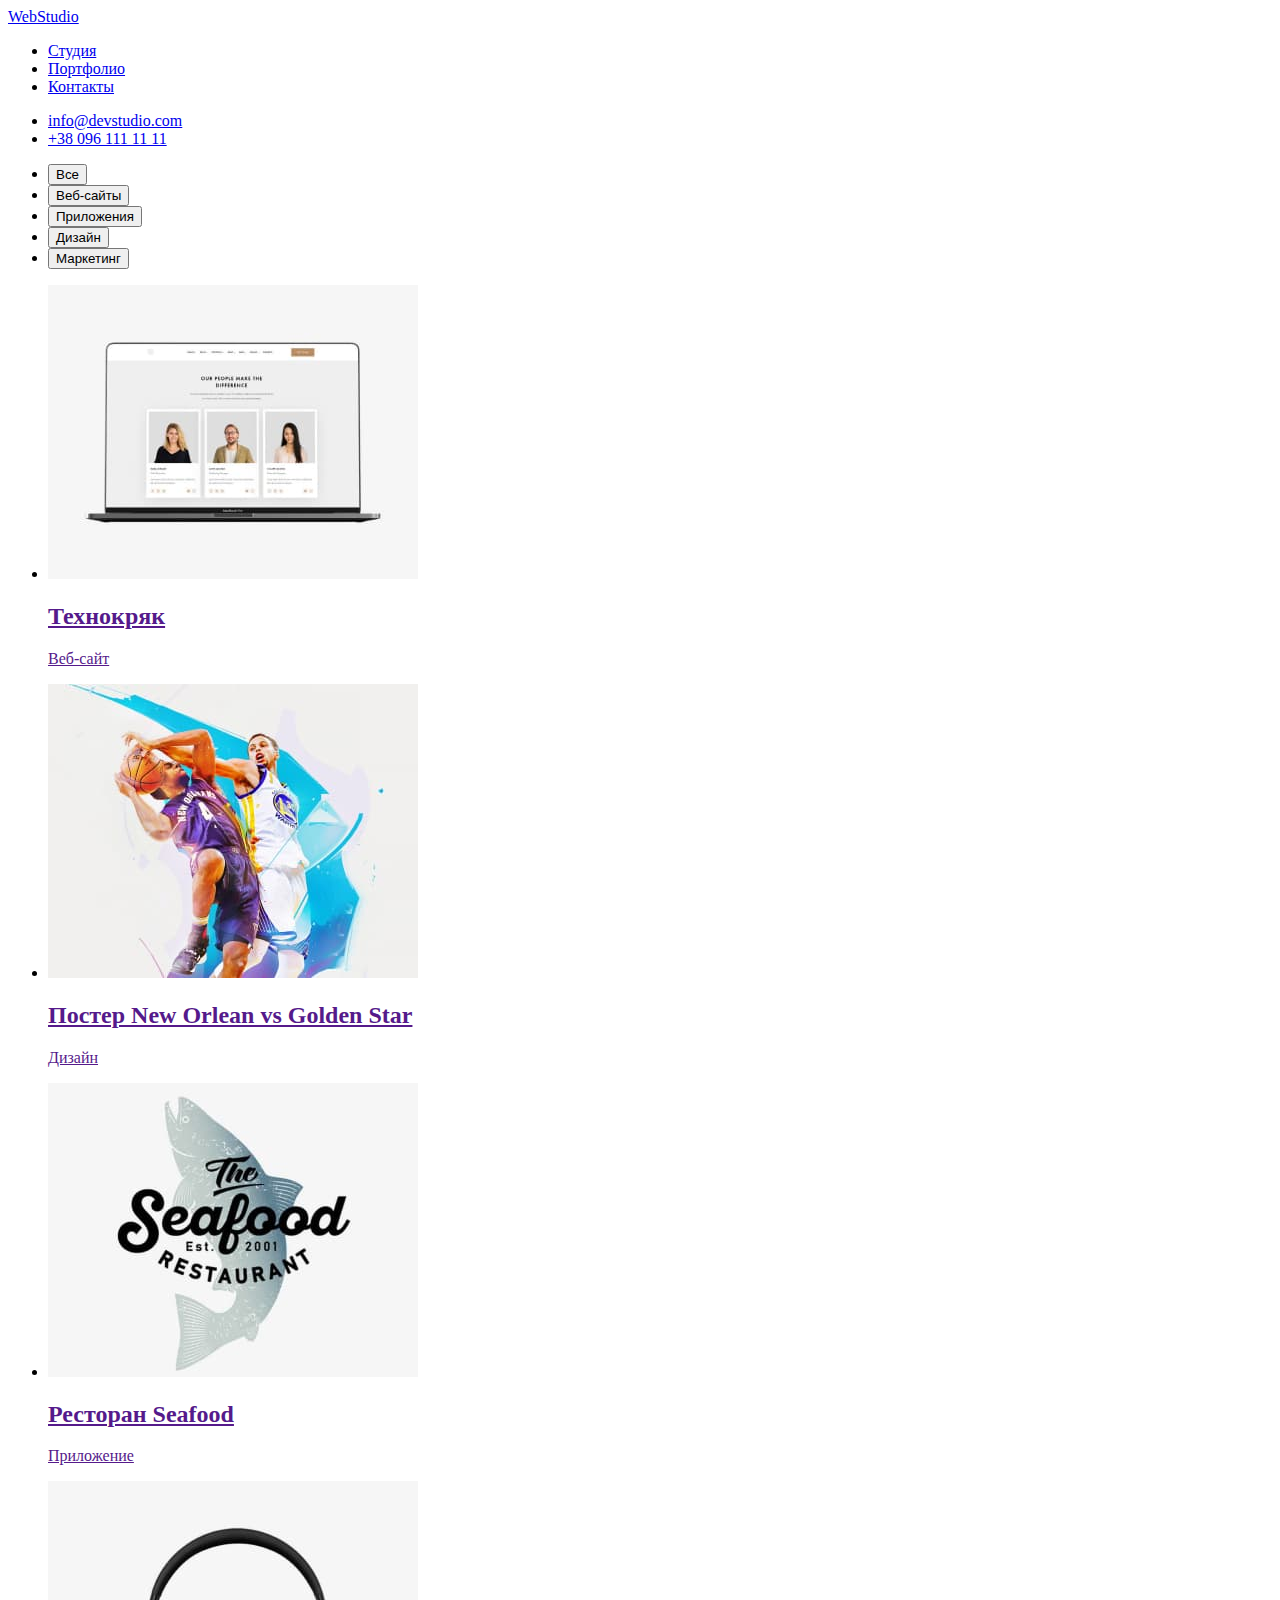
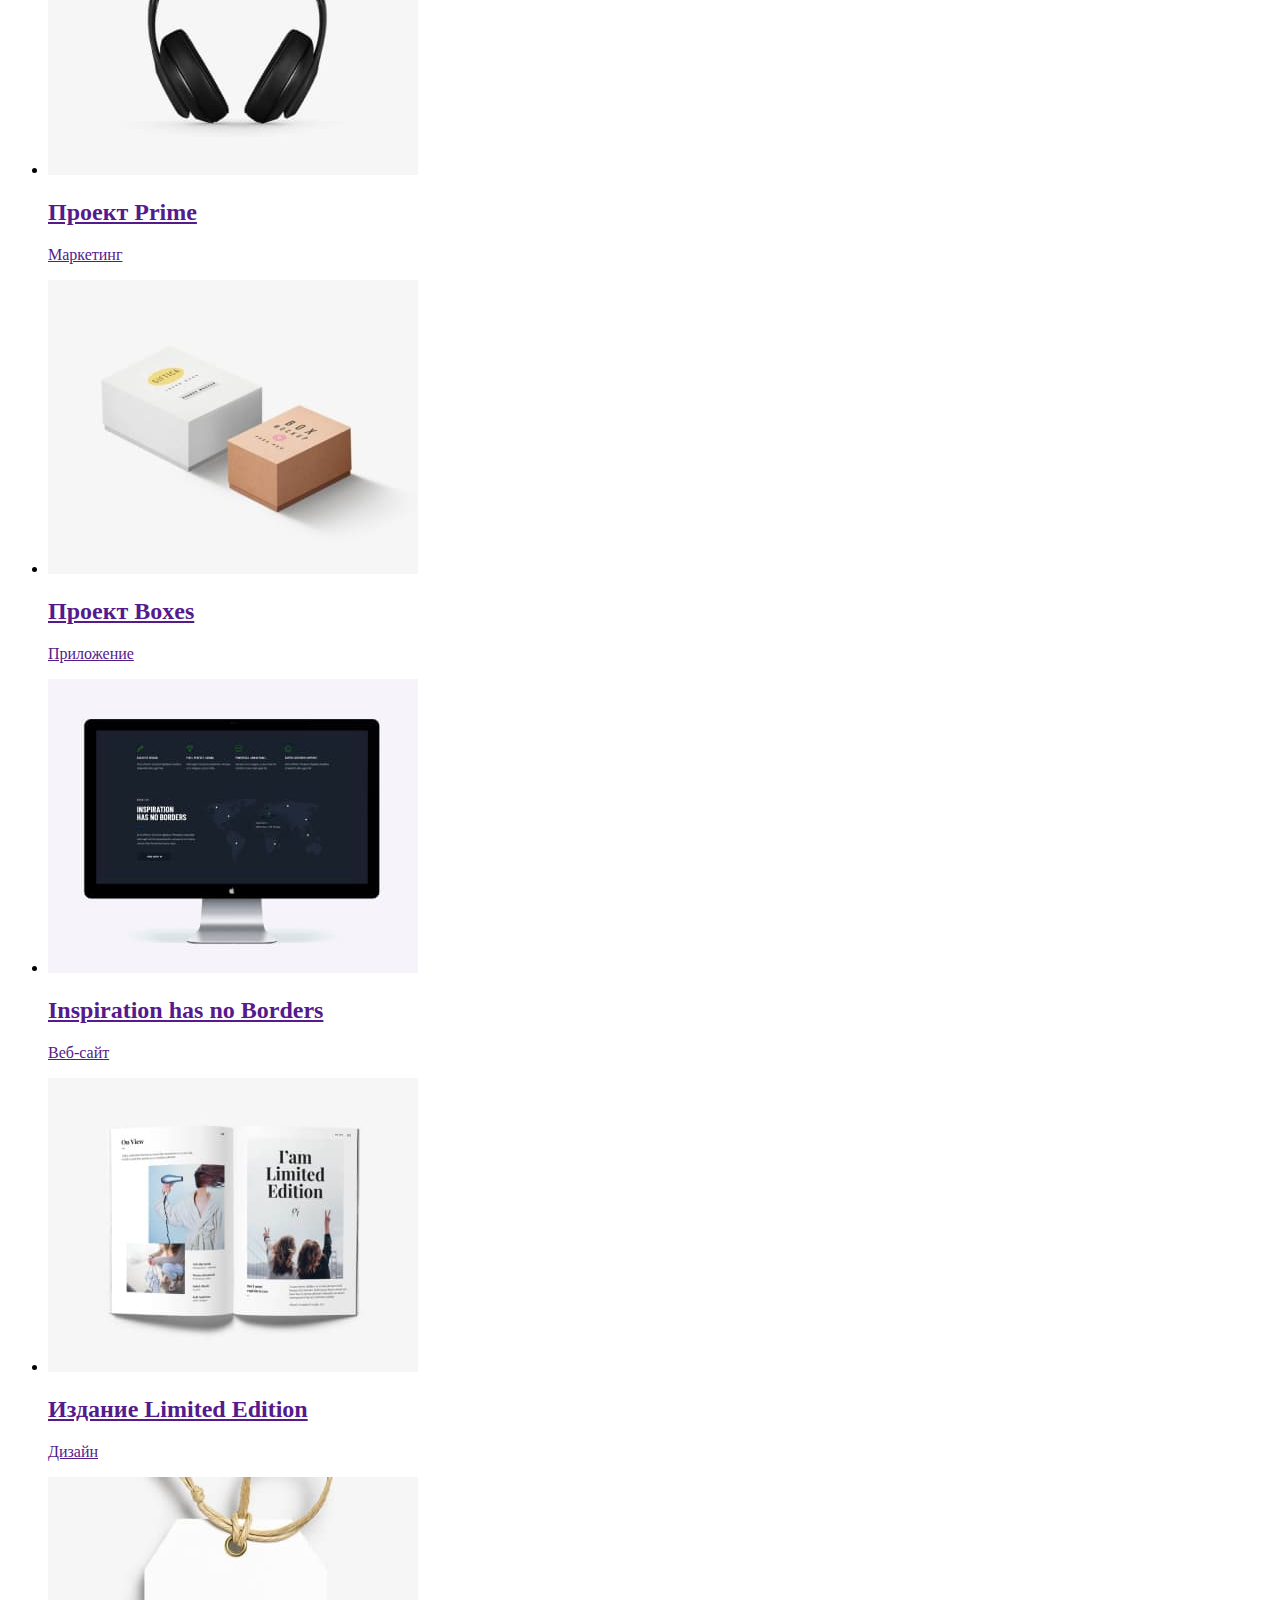
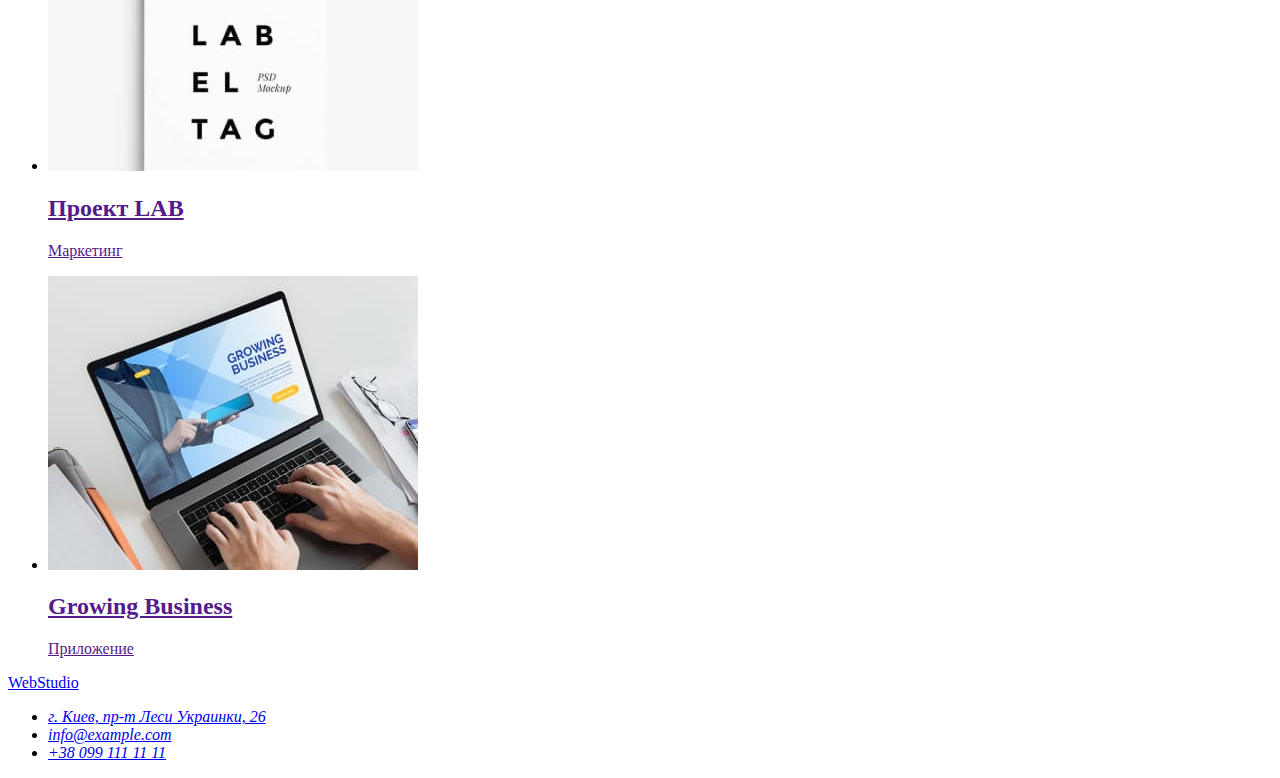
==== portfolio.html @ 40df7038 "Сформував верстку portfolio.html" ====
<!DOCTYPE html>
<html lang="ru">

<head>
    <meta charset="UTF-8">
    <meta http-equiv="X-UA-Compatible" content="IE=edge">
    <meta name="viewport" content="width=device-width, initial-scale=1.0">
    <title>Portfolio</title>
    <link rel="stylesheet" href="css/style.css">
</head>

<body>
    <!--Header-->
    <header>
        <nav>
            <a href="/">WebStudio</a>
            <ul>
                <li>
                    <a href="/index.html">Студия</a>
                </li>
                <li>
                    <a href="/portfolio.html">Портфолио</a>
                </li>
                <li>
                    <a href="#">Контакты</a>
                </li>
            </ul>
        </nav>
        <ul>
            <li>
                <a href="mailto:info@devstudio.com">info@devstudio.com</a>
            </li>
            <li>
                <a href="tel:+380961111111">+38 096 111 11 11</a>
            </li>
        </ul>
    </header>
    <main>
        <!-- Portfolio -->
        <section>
            <ul>
                <li>
                    <button type="button">Все</button>
                </li>
                <li>
                    <button type="button">Веб-сайты</button>
                </li>
                <li>
                    <button type="button">Приложения</button>
                </li>
                <li>
                    <button type="button">Дизайн</button>
                </li>
                <li>
                    <button type="button">Маркетинг</button>
                </li>
            </ul>
            <ul>
                <li>
                    <a href="">
                        <img src="./images/project-1.jpg" alt="Технокряк" width="370" height="294">
                        <h2>Технокряк</h2>
                        <p>Веб-сайт</p>
                    </a>
                </li>
                <li>
                    <a href="">
                        <img src="./images/project-2.jpg" alt="Постер New Orlean vs Golden Star" width="370"
                            height="294">
                        <h2>Постер New Orlean vs Golden Star</h2>
                        <p>Дизайн</p>
                    </a>
                </li>
                <li>
                    <a href="">
                        <img src="./images/project-3.jpg" alt="Ресторан Seafood" width="370" height="294">
                        <h2>Ресторан Seafood</h2>
                        <p>Приложение</p>
                    </a>
                </li>
                <li>
                    <a href="">
                        <img src="./images/project-4.jpg" alt="Проект Prime" width="370" height="294">
                        <h2>Проект Prime</h2>
                        <p>Маркетинг</p>
                    </a>
                </li>
                <li>
                    <a href="">
                        <img src="./images/project-5.jpg" alt="Проект Boxes" width="370" height="294">
                        <h2>Проект Boxes</h2>
                        <p>Приложение</p>
                    </a>
                </li>
                <li>
                    <a href="">
                        <img src="./images/project-6.jpg" alt="Inspiration has no Borders" width="370" height="294">
                        <h2>Inspiration has no Borders</h2>
                        <p>Веб-сайт</p>
                    </a>
                </li>
                <li>
                    <a href="">
                        <img src="./images/project-7.jpg" alt="Издание Limited Edition" width="370" height="294">
                        <h2>Издание Limited Edition</h2>
                        <p>Дизайн</p>
                    </a>
                </li>
                <li>
                    <a href="">
                        <img src="./images/project-8.jpg" alt="Проект LAB" width="370" height="294">
                        <h2>Проект LAB</h2>
                        <p>Маркетинг</p>
                    </a>
                </li>
                <li>
                    <a href="">
                        <img src="./images/project-9.jpg" alt="Growing Business" width="370" height="294">
                        <h2>Growing Business</h2>
                        <p>Приложение</p>
                    </a>
                </li>
            </ul>
        </section>
    </main>
    <!--Footer-->
    <footer>
        <a href="/">WebStudio</a>
        <address>
            <ul>
                <li>
                    <a href="https://goo.gl/maps/XnFTdCd3oiePuztf9" target="_blank"
                        rel="noreferrer noopener nofollow">г.
                        Киев, пр-т Леси Украинки, 26</a>
                </li>
                <li>
                    <a href="mailto:info@example.com">info@example.com</a>
                </li>
                <li>
                    <a href="tel:+380991111111">+38 099 111 11 11</a>
                </li>
            </ul>
        </address>
    </footer>
</body>

</html>
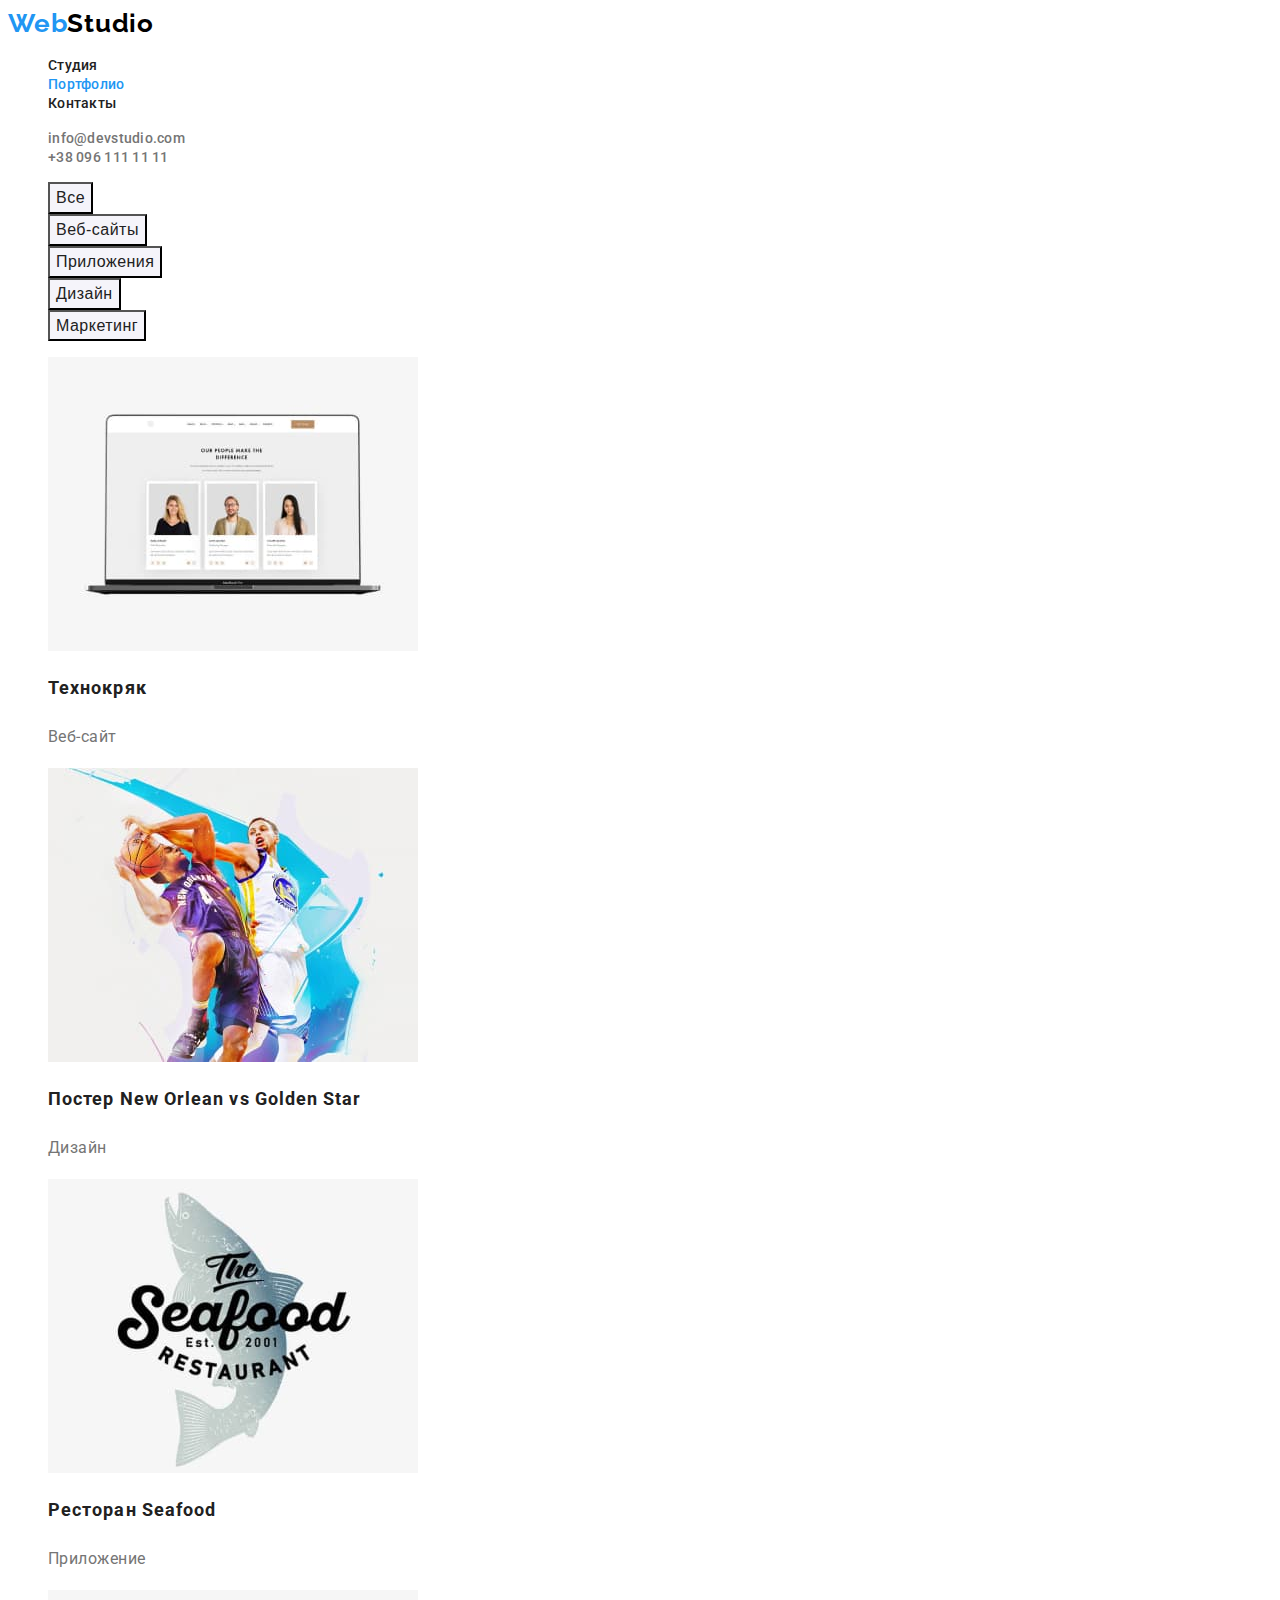
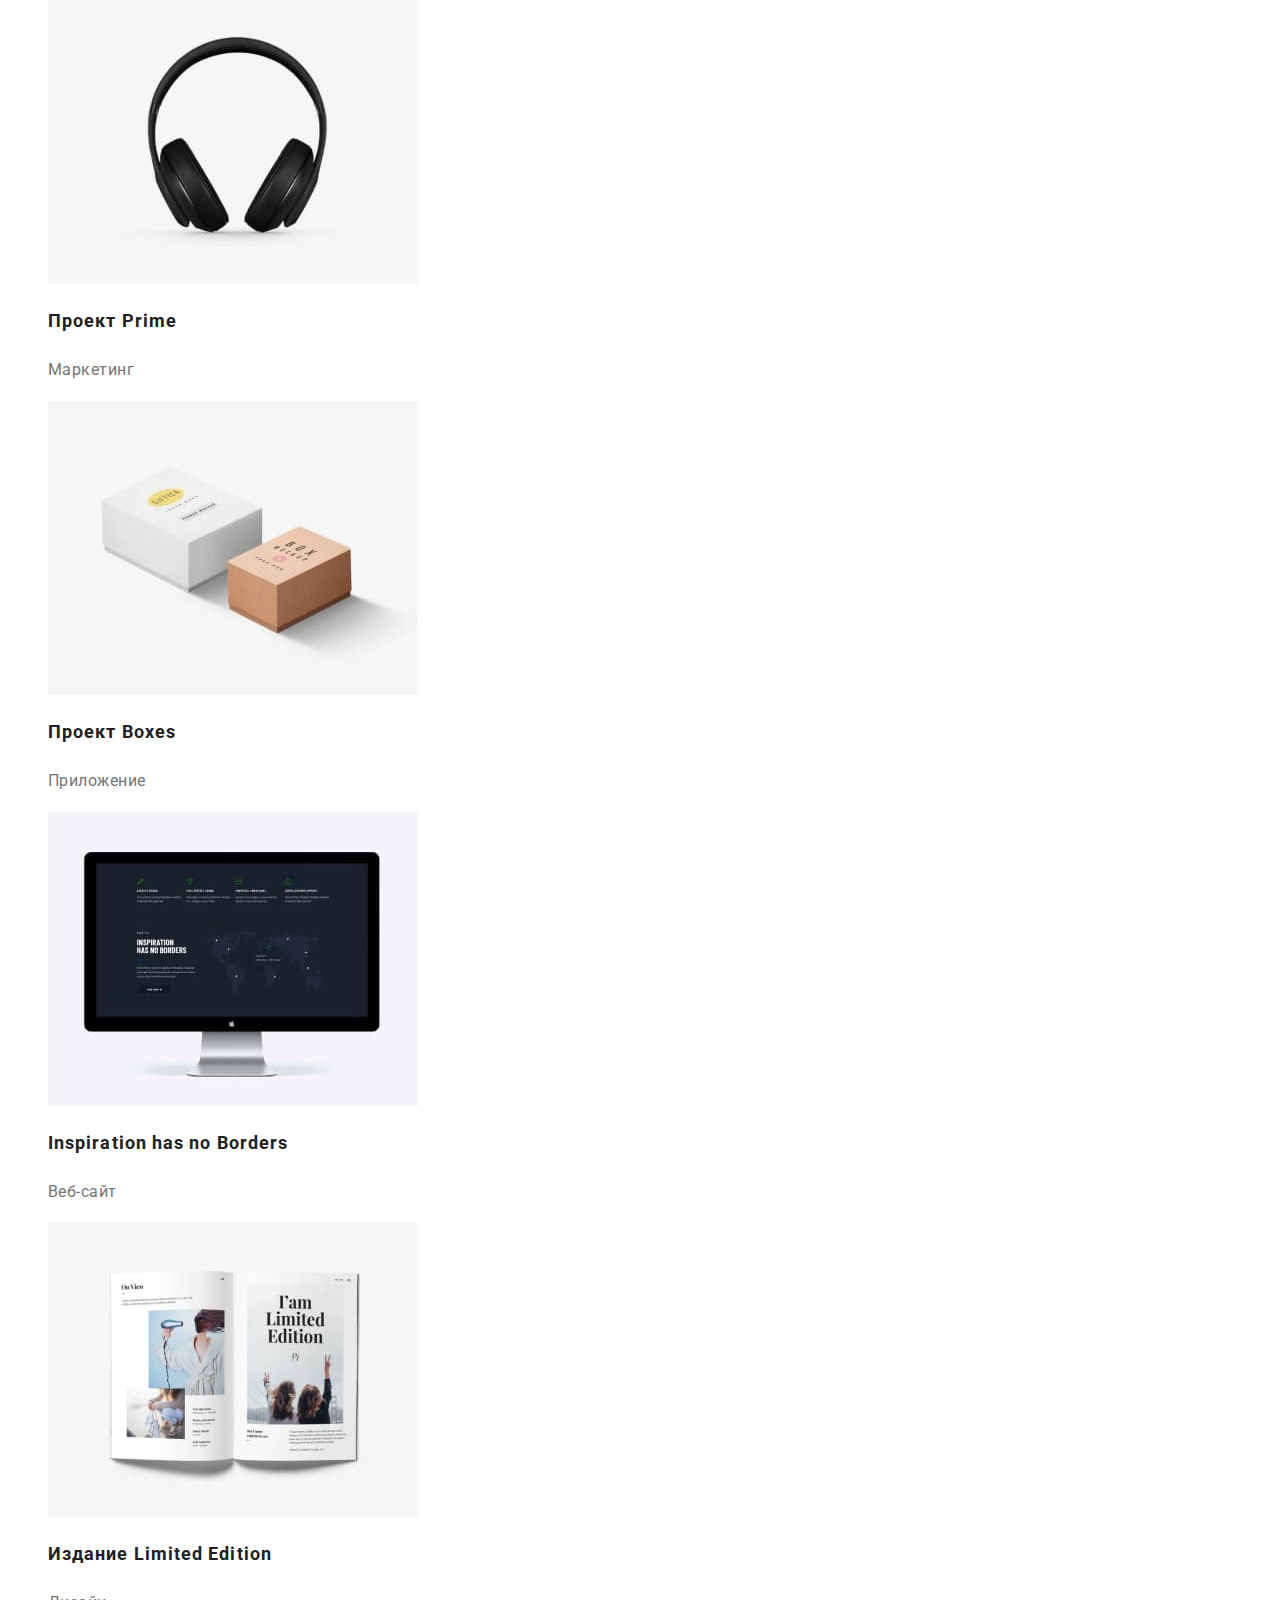
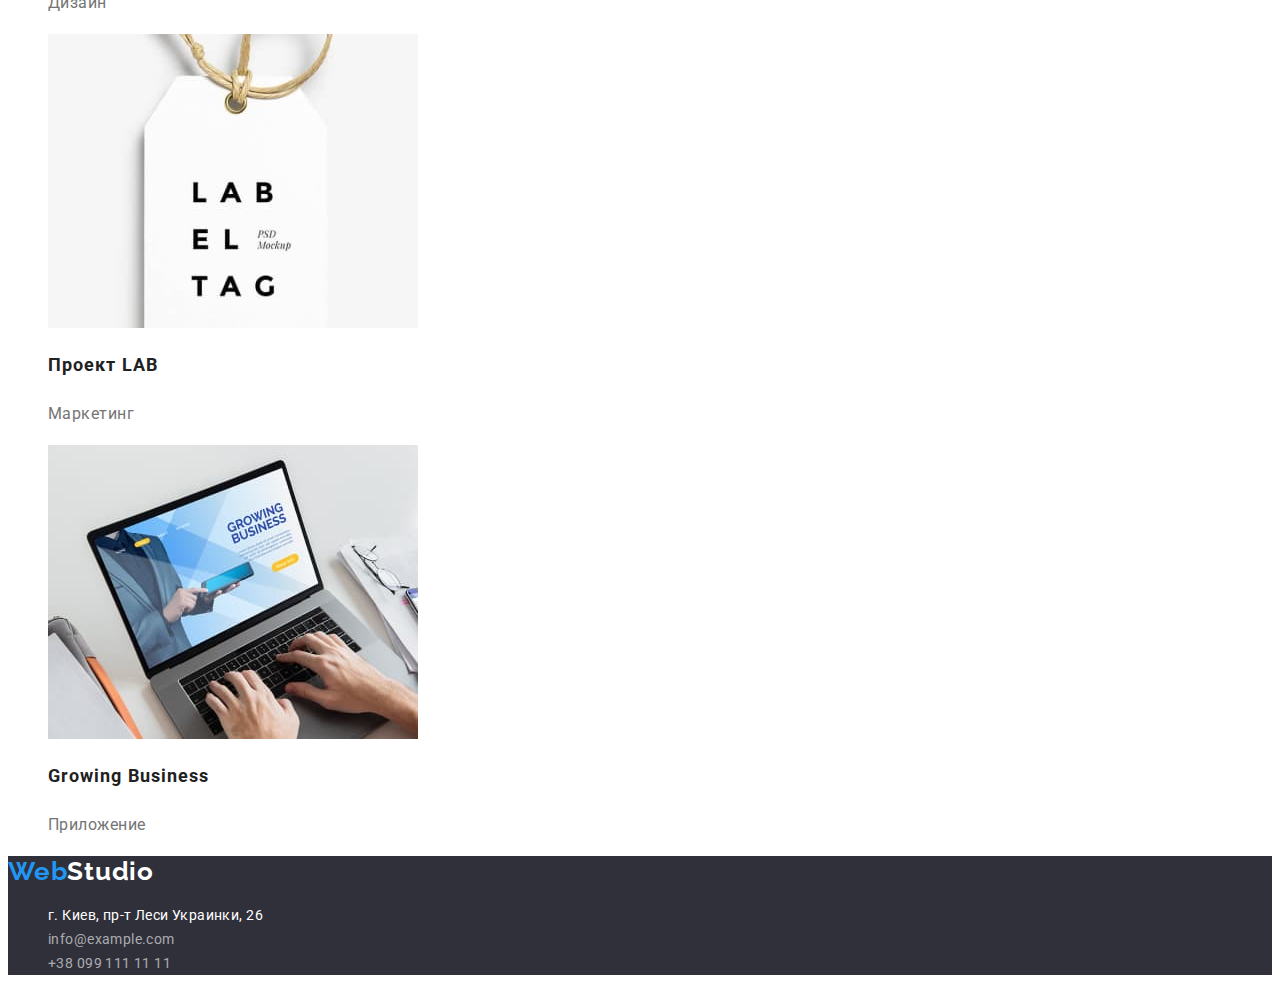
==== commit d8cdc875: "Завершив стилізацію сторінок" ====
--- a/portfolio.html
+++ b/portfolio.html
@@ -6,6 +6,11 @@
     <meta http-equiv="X-UA-Compatible" content="IE=edge">
     <meta name="viewport" content="width=device-width, initial-scale=1.0">
     <title>Portfolio</title>
+    <link rel="preconnect" href="https://fonts.googleapis.com">
+    <link rel="preconnect" href="https://fonts.gstatic.com" crossorigin>
+    <link
+        href="https://fonts.googleapis.com/css2?family=Raleway:wght@700&family=Roboto:wght@400;500;700;900&display=swap"
+        rel="stylesheet">
     <link rel="stylesheet" href="css/style.css">
 </head>
 
@@ -13,20 +18,20 @@
     <!--Header-->
     <header>
         <nav>
-            <a href="/">WebStudio</a>
-            <ul>
+            <a class="logo header-logo" href="/"><span>Web</span>Studio</a>
+            <ul class="header-list">
                 <li>
-                    <a href="/index.html">Студия</a>
+                    <a class="header-link" href="/index.html">Студия</a>
                 </li>
                 <li>
-                    <a href="/portfolio.html">Портфолио</a>
+                    <a class="header-link active" href="/portfolio.html">Портфолио</a>
                 </li>
                 <li>
-                    <a href="#">Контакты</a>
+                    <a class="header-link" href="#">Контакты</a>
                 </li>
             </ul>
         </nav>
-        <ul>
+        <ul class="header-list-contacts">
             <li>
                 <a href="mailto:info@devstudio.com">info@devstudio.com</a>
             </li>
@@ -37,107 +42,107 @@
     </header>
     <main>
         <!-- Portfolio -->
-        <section>
+        <section class="portfolio">
             <ul>
                 <li>
-                    <button type="button">Все</button>
+                    <button class="button button-secondary" type="button">Все</button>
                 </li>
                 <li>
-                    <button type="button">Веб-сайты</button>
+                    <button class="button button-secondary" type="button">Веб-сайты</button>
                 </li>
                 <li>
-                    <button type="button">Приложения</button>
+                    <button class="button button-secondary" type="button">Приложения</button>
                 </li>
                 <li>
-                    <button type="button">Дизайн</button>
+                    <button class="button button-secondary" type="button">Дизайн</button>
                 </li>
                 <li>
-                    <button type="button">Маркетинг</button>
+                    <button class="button button-secondary" type="button">Маркетинг</button>
                 </li>
             </ul>
-            <ul>
+            <ul class="portfolio-list">
                 <li>
-                    <a href="">
+                    <a class="portfolio-link" href="">
                         <img src="./images/project-1.jpg" alt="Технокряк" width="370" height="294">
-                        <h2>Технокряк</h2>
-                        <p>Веб-сайт</p>
+                        <h2 class="portfolio-title">Технокряк</h2>
+                        <p class="portfolio-descr">Веб-сайт</p>
                     </a>
                 </li>
                 <li>
-                    <a href="">
+                    <a class="portfolio-link" href="">
                         <img src="./images/project-2.jpg" alt="Постер New Orlean vs Golden Star" width="370"
                             height="294">
-                        <h2>Постер New Orlean vs Golden Star</h2>
-                        <p>Дизайн</p>
+                        <h2 class="portfolio-title">Постер New Orlean vs Golden Star</h2>
+                        <p class="portfolio-descr">Дизайн</p>
                     </a>
                 </li>
                 <li>
-                    <a href="">
+                    <a class="portfolio-link" href="">
                         <img src="./images/project-3.jpg" alt="Ресторан Seafood" width="370" height="294">
-                        <h2>Ресторан Seafood</h2>
-                        <p>Приложение</p>
+                        <h2 class="portfolio-title">Ресторан Seafood</h2>
+                        <p class="portfolio-descr">Приложение</p>
                     </a>
                 </li>
                 <li>
-                    <a href="">
+                    <a class="portfolio-link" href="">
                         <img src="./images/project-4.jpg" alt="Проект Prime" width="370" height="294">
-                        <h2>Проект Prime</h2>
-                        <p>Маркетинг</p>
+                        <h2 class="portfolio-title">Проект Prime</h2>
+                        <p class="portfolio-descr">Маркетинг</p>
                     </a>
                 </li>
                 <li>
-                    <a href="">
+                    <a class="portfolio-link" href="">
                         <img src="./images/project-5.jpg" alt="Проект Boxes" width="370" height="294">
-                        <h2>Проект Boxes</h2>
-                        <p>Приложение</p>
+                        <h2 class="portfolio-title">Проект Boxes</h2>
+                        <p class="portfolio-descr">Приложение</p>
                     </a>
                 </li>
                 <li>
-                    <a href="">
+                    <a class="portfolio-link" href="">
                         <img src="./images/project-6.jpg" alt="Inspiration has no Borders" width="370" height="294">
-                        <h2>Inspiration has no Borders</h2>
-                        <p>Веб-сайт</p>
+                        <h2 class="portfolio-title">Inspiration has no Borders</h2>
+                        <p class="portfolio-descr">Веб-сайт</p>
                     </a>
                 </li>
                 <li>
-                    <a href="">
+                    <a class="portfolio-link" href="">
                         <img src="./images/project-7.jpg" alt="Издание Limited Edition" width="370" height="294">
-                        <h2>Издание Limited Edition</h2>
-                        <p>Дизайн</p>
+                        <h2 class="portfolio-title">Издание Limited Edition</h2>
+                        <p class="portfolio-descr">Дизайн</p>
                     </a>
                 </li>
                 <li>
-                    <a href="">
+                    <a class="portfolio-link" href="">
                         <img src="./images/project-8.jpg" alt="Проект LAB" width="370" height="294">
-                        <h2>Проект LAB</h2>
-                        <p>Маркетинг</p>
+                        <h2 class="portfolio-title">Проект LAB</h2>
+                        <p class="portfolio-descr">Маркетинг</p>
                     </a>
                 </li>
                 <li>
-                    <a href="">
+                    <a class="portfolio-link" href="">
                         <img src="./images/project-9.jpg" alt="Growing Business" width="370" height="294">
-                        <h2>Growing Business</h2>
-                        <p>Приложение</p>
+                        <h2 class="portfolio-title">Growing Business</h2>
+                        <p class="portfolio-descr">Приложение</p>
                     </a>
                 </li>
             </ul>
         </section>
     </main>
     <!--Footer-->
-    <footer>
-        <a href="/">WebStudio</a>
+    <footer class="footer">
+        <a class="logo footer-logo" href="/"><span>Web</span>Studio</a>
         <address>
-            <ul>
+            <ul class="footer-list">
                 <li>
-                    <a href="https://goo.gl/maps/XnFTdCd3oiePuztf9" target="_blank"
-                        rel="noreferrer noopener nofollow">г.
+                    <a class="footer-list-item footer-list-item-addres" href="https://goo.gl/maps/XnFTdCd3oiePuztf9"
+                        target="_blank" rel="noreferrer noopener nofollow">г.
                         Киев, пр-т Леси Украинки, 26</a>
                 </li>
                 <li>
-                    <a href="mailto:info@example.com">info@example.com</a>
+                    <a class="footer-list-item" href="mailto:info@example.com">info@example.com</a>
                 </li>
                 <li>
-                    <a href="tel:+380991111111">+38 099 111 11 11</a>
+                    <a class="footer-list-item" href="tel:+380991111111">+38 099 111 11 11</a>
                 </li>
             </ul>
         </address>
--- a/css/style.css
+++ b/css/style.css
@@ -0,0 +1,203 @@
+/* колір основного тексту #757575 */
+/* вторинний колір тексту #212121 */
+/* основной колір фона #FFFFFF */
+/* акцент #2196F3 */
+/* вторинний колір фона #2F303A */
+/* додатковий колір фона #f5f4fa */
+:root {
+    --primary-text-color: #757575;
+    --title-text-color: #212121;
+    --accent-color: #2196f3;
+    --primary-bg-color: #ffffff;
+    --secondary-bg-color: #2f303a;
+    --additional-bg-color: #f5f4fa;
+}
+
+body {
+    font-family: "Roboto", sans-serif;
+    color: var(--primary-text-color);
+    background-color: var(--primary-bg-color);
+}
+ul {
+    list-style: none;
+}
+/* Header section */
+.header-list .header-link {
+    text-decoration: none;
+}
+.header-link,
+.header-list-contacts a {
+    font-style: normal;
+    font-weight: 500;
+    font-size: 14px;
+    line-height: 1.14;
+    letter-spacing: 0.02em;
+}
+.header-link {
+    color: var(--title-text-color);
+}
+.header-link.active {
+    color: var(--accent-color);
+}
+
+.header-list-contacts a {
+    text-decoration: none;
+    color: var(--primary-text-color);
+}
+
+.header-list .header-link:hover,
+.header-list .header-link:focus,
+.header-list-contacts a:hover,
+.header-list-contacts a:focus {
+    color: var(--accent-color);
+}
+
+/* Hero section */
+
+.hero {
+    background-color: var(--secondary-bg-color);
+}
+.hero-title {
+    font-size: 44px;
+    font-weight: 900;
+    line-height: 1.36;
+    letter-spacing: 0.06em;
+    text-align: center;
+    color: #ffffff;
+}
+/* Buttons */
+.button {
+    background-color: var(--accent-color);
+    color: var(--primary-bg-color);
+    font-weight: 700;
+    font-size: 16px;
+    line-height: 1.88;
+    display: flex;
+    align-items: center;
+    text-align: center;
+    letter-spacing: 0.06em;
+    cursor: pointer;
+}
+
+.button.button-primery {
+    box-shadow: 0px 4px 4px rgba(0, 0, 0, 0.15);
+}
+.button.button-secondary {
+    background-color: var(--additional-bg-color);
+    color: var(--title-text-color);
+    font-weight: 500;
+    line-height: 1.62;
+    letter-spacing: 0.03em;
+}
+
+.button.button-primery:hover,
+.button.button-primery:focus {
+    background-color: #188ce8;
+}
+.button.button-secondary:hover,
+.button.button-secondary:focus {
+    color: #fff;
+    background-color: var(--accent-color);
+    box-shadow: 0px 3px 1px rgba(0, 0, 0, 0.1), 0px 1px 2px rgba(0, 0, 0, 0.08),
+        0px 2px 2px rgba(0, 0, 0, 0.12);
+}
+
+/* Features section*/
+.features-list .features-title {
+    font-weight: 700;
+    font-size: 14px;
+    line-height: 1.14;
+    letter-spacing: 0.03em;
+    text-transform: uppercase;
+    color: var(--title-text-color);
+}
+.features-descr {
+    font-weight: 400;
+    font-size: 14px;
+    line-height: 1.71;
+    letter-spacing: 0.03em;
+}
+/* Sections */
+.section-title {
+    font-style: normal;
+    font-weight: 700;
+    font-size: 36px;
+    line-height: 1.17;
+    text-align: center;
+    letter-spacing: 0.03em;
+    color: var(--title-text-color);
+}
+/* Team section */
+.team {
+    background-color: var(--additional-bg-color);
+}
+.team-title {
+    font-style: normal;
+    font-weight: 500;
+    font-size: 16px;
+    line-height: 1.19;
+    letter-spacing: 0.03em;
+    color: var(--title-text-color);
+}
+
+/* Logo */
+.logo {
+    font-family: "Raleway";
+    font-style: normal;
+    font-weight: 700;
+    font-size: 26px;
+    line-height: 1.19;
+    letter-spacing: 0.03em;
+    text-decoration: none;
+}
+.header-logo {
+    color: #000000;
+}
+.header-logo > span,
+.footer-logo > span {
+    color: var(--accent-color);
+}
+.footer-logo {
+    color: #ffffff;
+}
+
+/* Footer section */
+.footer {
+    background-color: var(--secondary-bg-color);
+}
+.footer-list-item {
+    text-decoration: none;
+    font-style: normal;
+    font-weight: 400;
+    font-size: 14px;
+    line-height: 24px;
+    letter-spacing: 0.03em;
+    color: rgba(255, 255, 255, 0.6);
+}
+.footer-list-item-addres {
+    color: #fff;
+}
+
+.footer-list.footer-list-item:hover,
+.footer-list.footer-list-item:focus {
+    color: #fff;
+}
+/* Portfolio */
+.portfolio-title {
+    font-style: normal;
+    font-weight: 700;
+    font-size: 18px;
+    line-height: 2;
+    letter-spacing: 0.06em;
+    color: var(--title-text-color);
+}
+.portfolio-descr {
+    font-weight: 400;
+    font-size: 16px;
+    line-height: 1.875;
+    letter-spacing: 0.03em;
+    color: var(--primary-text-color);
+}
+.portfolio-link {
+    text-decoration: none;
+}
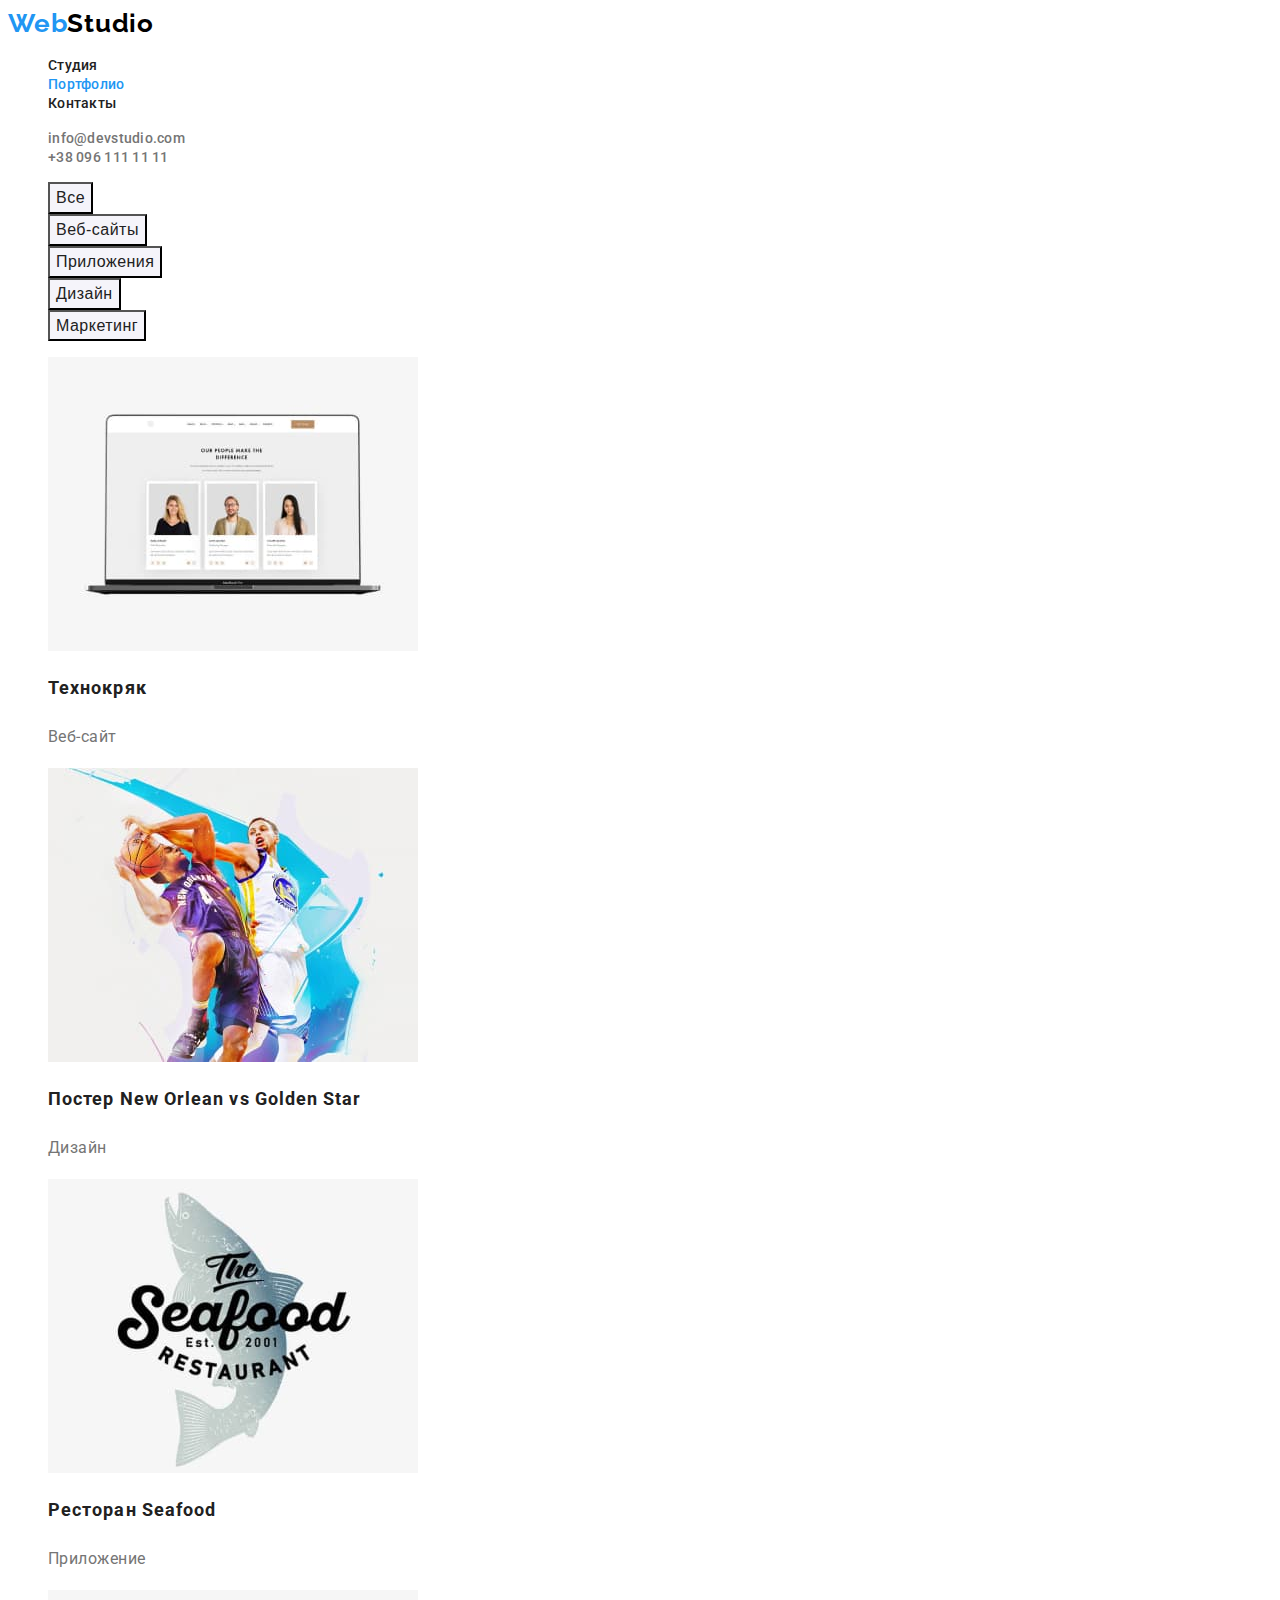
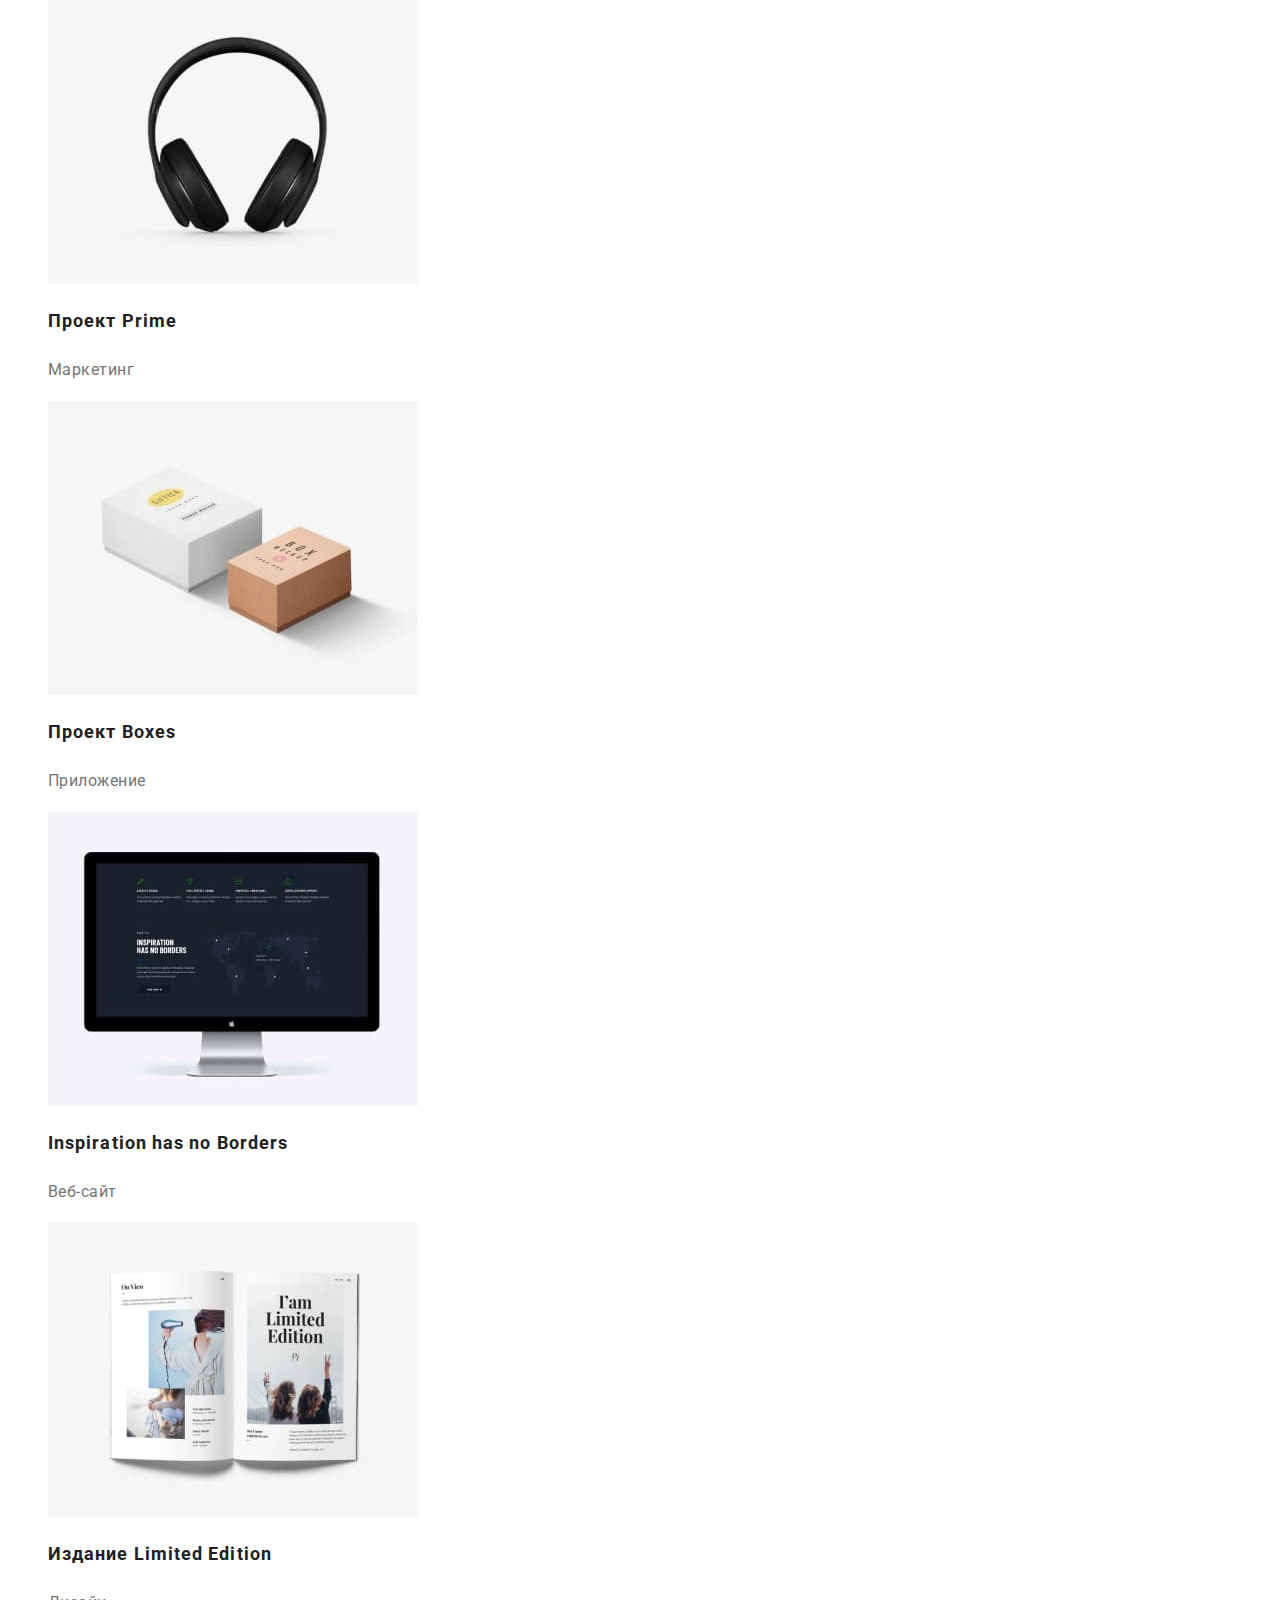
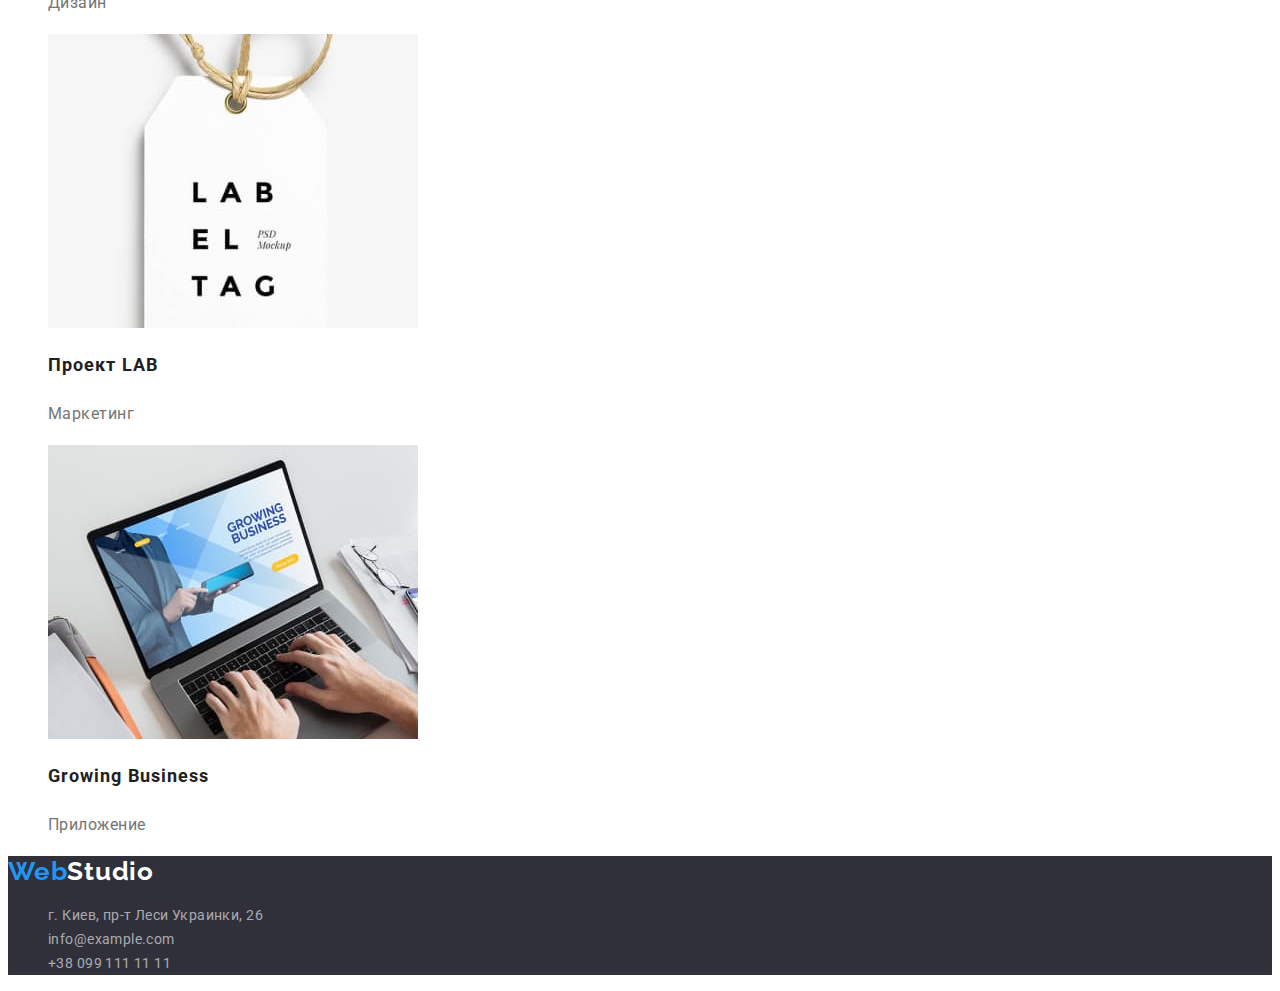
==== commit 73987b37: "Добавив крапки до посилань" ====
--- a/portfolio.html
+++ b/portfolio.html
@@ -21,10 +21,10 @@
             <a class="logo header-logo" href="/"><span>Web</span>Studio</a>
             <ul class="header-list">
                 <li>
-                    <a class="header-link" href="/index.html">Студия</a>
+                    <a class="header-link" href="./index.html">Студия</a>
                 </li>
                 <li>
-                    <a class="header-link active" href="/portfolio.html">Портфолио</a>
+                    <a class="header-link active" href="./portfolio.html">Портфолио</a>
                 </li>
                 <li>
                     <a class="header-link" href="#">Контакты</a>
--- a/css/style.css
+++ b/css/style.css
@@ -64,6 +64,7 @@
     letter-spacing: 0.06em;
     text-align: center;
     color: #ffffff;
+    text-transform: uppercase;
 }
 /* Buttons */
 .button {
@@ -174,7 +175,7 @@
     letter-spacing: 0.03em;
     color: rgba(255, 255, 255, 0.6);
 }
-.footer-list-item-addres {
+.footer-list-item:hover {
     color: #fff;
 }
 
